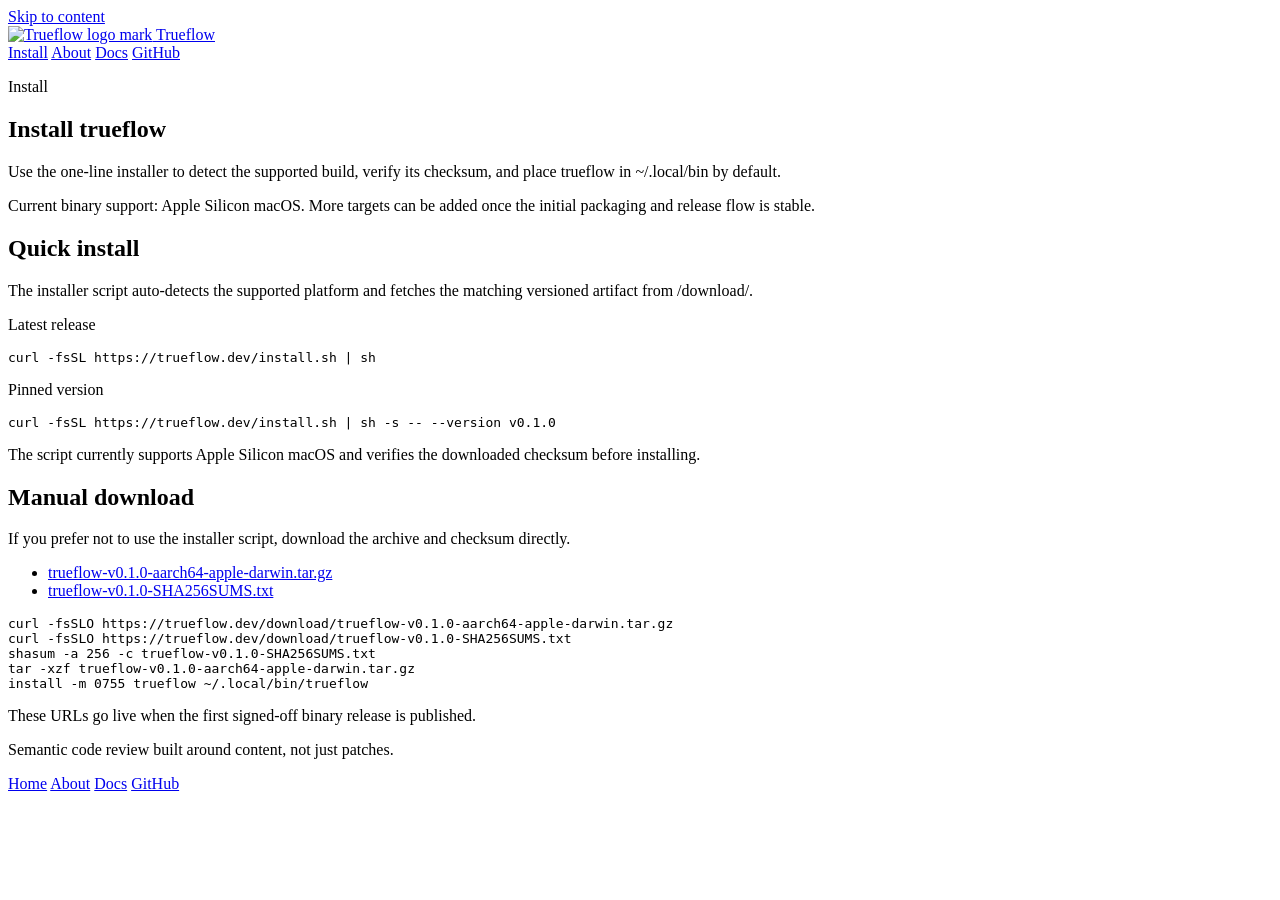
==== website/install/index.html @ d914e05b "Add OpenTofu website infra and deploy tooling" ====
<!doctype html>
<html lang="en">
  <head>
    <meta charset="utf-8">
    <meta name="viewport" content="width=device-width, initial-scale=1">
    <title>Install trueflow</title>
    <meta
      name="description"
      content="Install trueflow with a one-line shell command, or download the current Apple Silicon macOS binary and checksum directly from trueflow.dev."
    >
    <link rel="preconnect" href="https://fonts.googleapis.com">
    <link rel="preconnect" href="https://fonts.gstatic.com" crossorigin>
    <link
      href="https://fonts.googleapis.com/css2?family=JetBrains+Mono:wght@400;500;600&family=Source+Serif+4:wght@400;600&family=Space+Grotesk:wght@400;500;600;700&display=swap"
      rel="stylesheet"
    >
    <link rel="stylesheet" href="/site.css">
  </head>
  <body>
    <a class="skip-link" href="#main">Skip to content</a>

    <header class="site-header">
      <div class="shell header-inner">
        <a class="brand" href="/" aria-label="Trueflow home">
          <img src="/assets/trueflow.jpg" alt="Trueflow logo mark">
          <span>Trueflow</span>
        </a>

        <nav class="site-nav" aria-label="Primary">
          <a href="/install/">Install</a>
          <a href="/about/">About</a>
          <a href="https://github.com/trueflow-dev/trueflow/blob/main/README.md">Docs</a>
          <a href="https://github.com/trueflow-dev/trueflow">GitHub</a>
        </nav>
      </div>
    </header>

    <main id="main">
      <section class="page-intro shell narrow">
        <p class="eyebrow">Install</p>
        <h1>Install trueflow</h1>
        <p class="hero-body">
          Use the one-line installer to detect the supported build, verify its
          checksum, and place <span class="inline-code">trueflow</span> in
          <span class="inline-code">~/.local/bin</span> by default.
        </p>
        <p class="hero-body subtle">
          Current binary support: Apple Silicon macOS. More targets can be added
          once the initial packaging and release flow is stable.
        </p>
      </section>

      <section class="install-sections shell" aria-label="Install options">
        <article class="install-panel">
          <h2>Quick install</h2>
          <p>
            The installer script auto-detects the supported platform and fetches
            the matching versioned artifact from <span class="inline-code">/download/</span>.
          </p>
          <p class="command-label">Latest release</p>
          <pre class="command-line"><code>curl -fsSL https://trueflow.dev/install.sh | sh</code></pre>
          <p class="command-label">Pinned version</p>
          <pre class="command-line"><code>curl -fsSL https://trueflow.dev/install.sh | sh -s -- --version v0.1.0</code></pre>
          <p class="install-note">
            The script currently supports Apple Silicon macOS and verifies the
            downloaded checksum before installing.
          </p>
        </article>

        <article class="install-panel">
          <h2>Manual download</h2>
          <p>
            If you prefer not to use the installer script, download the archive
            and checksum directly.
          </p>
          <ul class="download-list">
            <li>
              <a href="/download/trueflow-v0.1.0-aarch64-apple-darwin.tar.gz">trueflow-v0.1.0-aarch64-apple-darwin.tar.gz</a>
            </li>
            <li>
              <a href="/download/trueflow-v0.1.0-SHA256SUMS.txt">trueflow-v0.1.0-SHA256SUMS.txt</a>
            </li>
          </ul>
          <pre class="command-line"><code>curl -fsSLO https://trueflow.dev/download/trueflow-v0.1.0-aarch64-apple-darwin.tar.gz
curl -fsSLO https://trueflow.dev/download/trueflow-v0.1.0-SHA256SUMS.txt
shasum -a 256 -c trueflow-v0.1.0-SHA256SUMS.txt
tar -xzf trueflow-v0.1.0-aarch64-apple-darwin.tar.gz
install -m 0755 trueflow ~/.local/bin/trueflow</code></pre>
          <p class="install-note">
            These URLs go live when the first signed-off binary release is published.
          </p>
        </article>
      </section>
    </main>

    <footer class="site-footer">
      <div class="shell footer-inner">
        <p>Semantic code review built around content, not just patches.</p>
        <div class="footer-links">
          <a href="/">Home</a>
          <a href="/about/">About</a>
          <a href="https://github.com/trueflow-dev/trueflow/blob/main/README.md">Docs</a>
          <a href="https://github.com/trueflow-dev/trueflow">GitHub</a>
        </div>
      </div>
    </footer>
  </body>
</html>
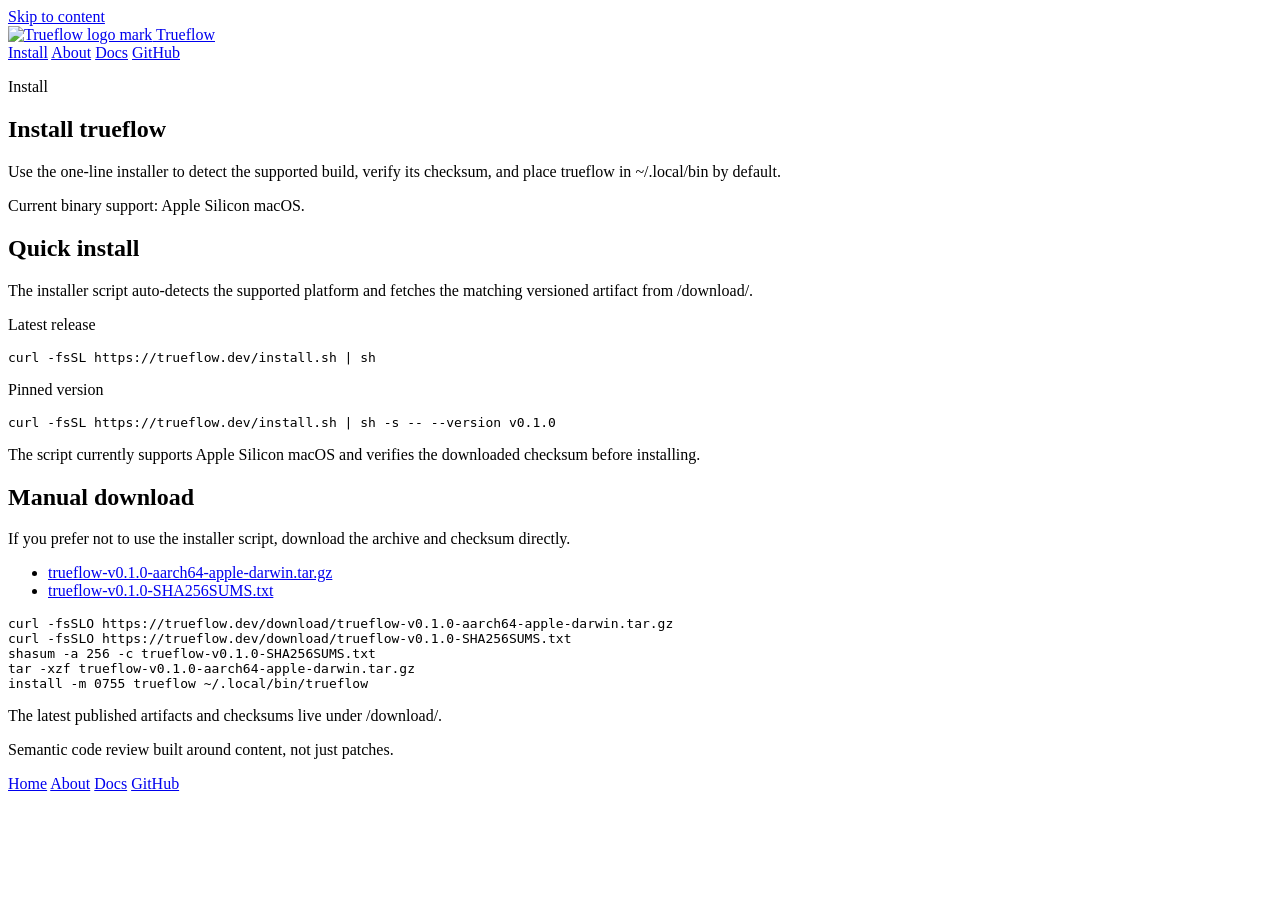
==== commit 54263cb0: "website: remove stale release copy" ====
--- a/website/install/index.html
+++ b/website/install/index.html
@@ -44,10 +44,7 @@
           checksum, and place <span class="inline-code">trueflow</span> in
           <span class="inline-code">~/.local/bin</span> by default.
         </p>
-        <p class="hero-body subtle">
-          Current binary support: Apple Silicon macOS. More targets can be added
-          once the initial packaging and release flow is stable.
-        </p>
+        <p class="hero-body subtle">Current binary support: Apple Silicon macOS.</p>
       </section>
 
       <section class="install-sections shell" aria-label="Install options">
@@ -87,7 +84,7 @@
 tar -xzf trueflow-v0.1.0-aarch64-apple-darwin.tar.gz
 install -m 0755 trueflow ~/.local/bin/trueflow</code></pre>
           <p class="install-note">
-            These URLs go live when the first signed-off binary release is published.
+            The latest published artifacts and checksums live under <span class="inline-code">/download/</span>.
           </p>
         </article>
       </section>
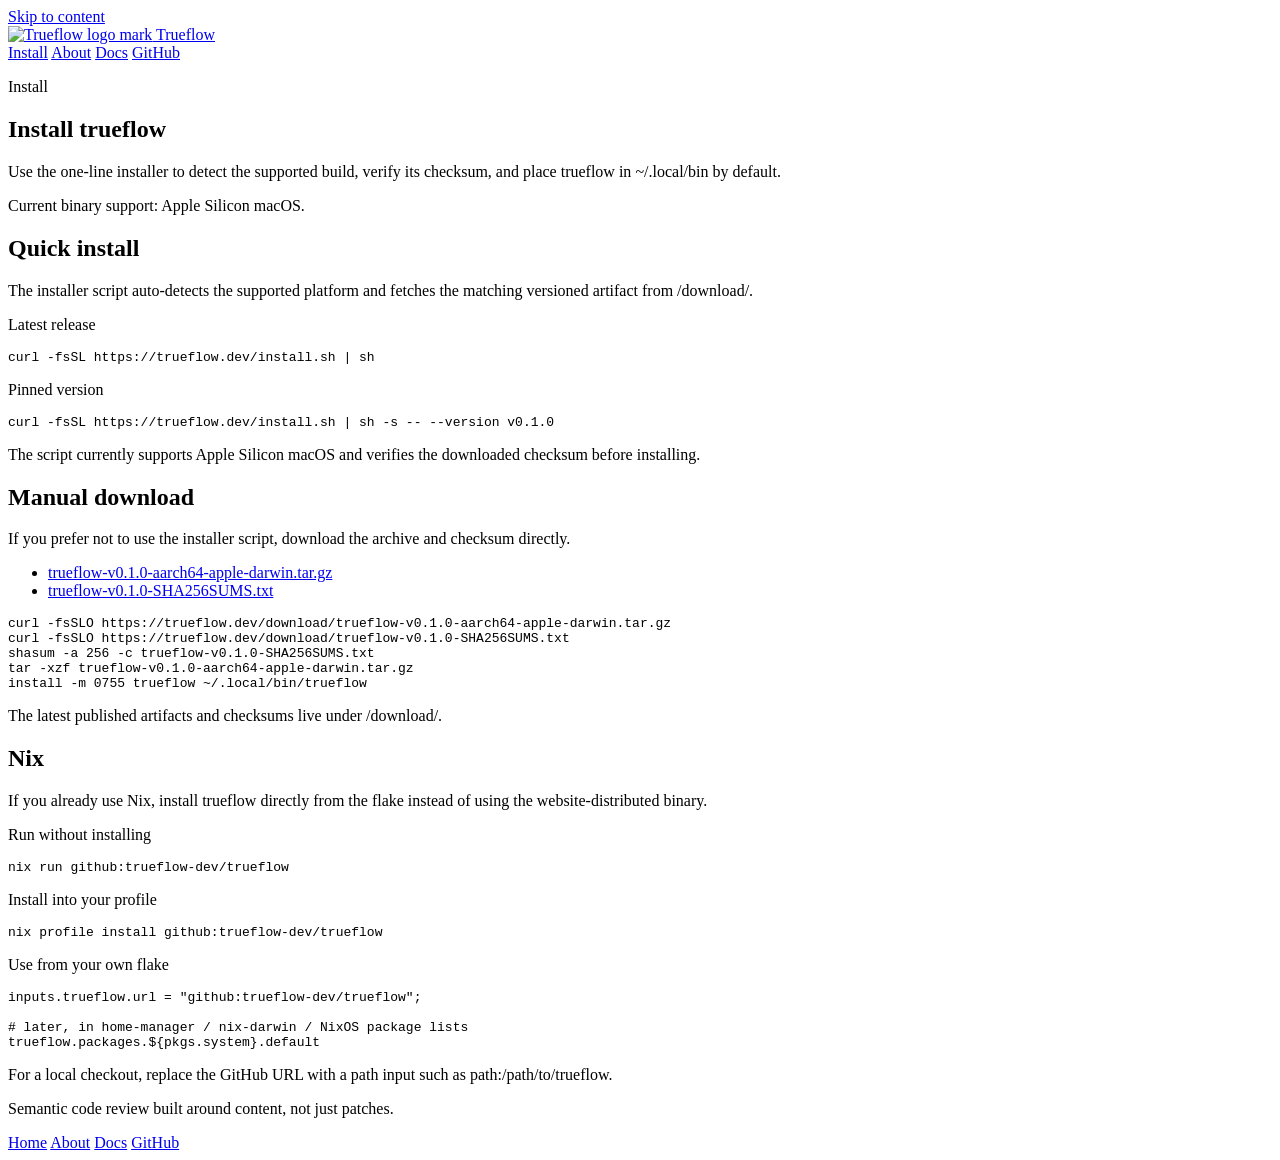
==== commit 88a02309: "Add Nix install docs to website install page" ====
--- a/website/install/index.html
+++ b/website/install/index.html
@@ -87,6 +87,27 @@
             The latest published artifacts and checksums live under <span class="inline-code">/download/</span>.
           </p>
         </article>
+
+        <article class="install-panel">
+          <h2>Nix</h2>
+          <p>
+            If you already use Nix, install trueflow directly from the flake
+            instead of using the website-distributed binary.
+          </p>
+          <p class="command-label">Run without installing</p>
+          <pre class="command-line"><code>nix run github:trueflow-dev/trueflow</code></pre>
+          <p class="command-label">Install into your profile</p>
+          <pre class="command-line"><code>nix profile install github:trueflow-dev/trueflow</code></pre>
+          <p class="command-label">Use from your own flake</p>
+          <pre class="command-line"><code>inputs.trueflow.url = "github:trueflow-dev/trueflow";
+
+# later, in home-manager / nix-darwin / NixOS package lists
+trueflow.packages.${pkgs.system}.default</code></pre>
+          <p class="install-note">
+            For a local checkout, replace the GitHub URL with a path input such
+            as <span class="inline-code">path:/path/to/trueflow</span>.
+          </p>
+        </article>
       </section>
     </main>
 
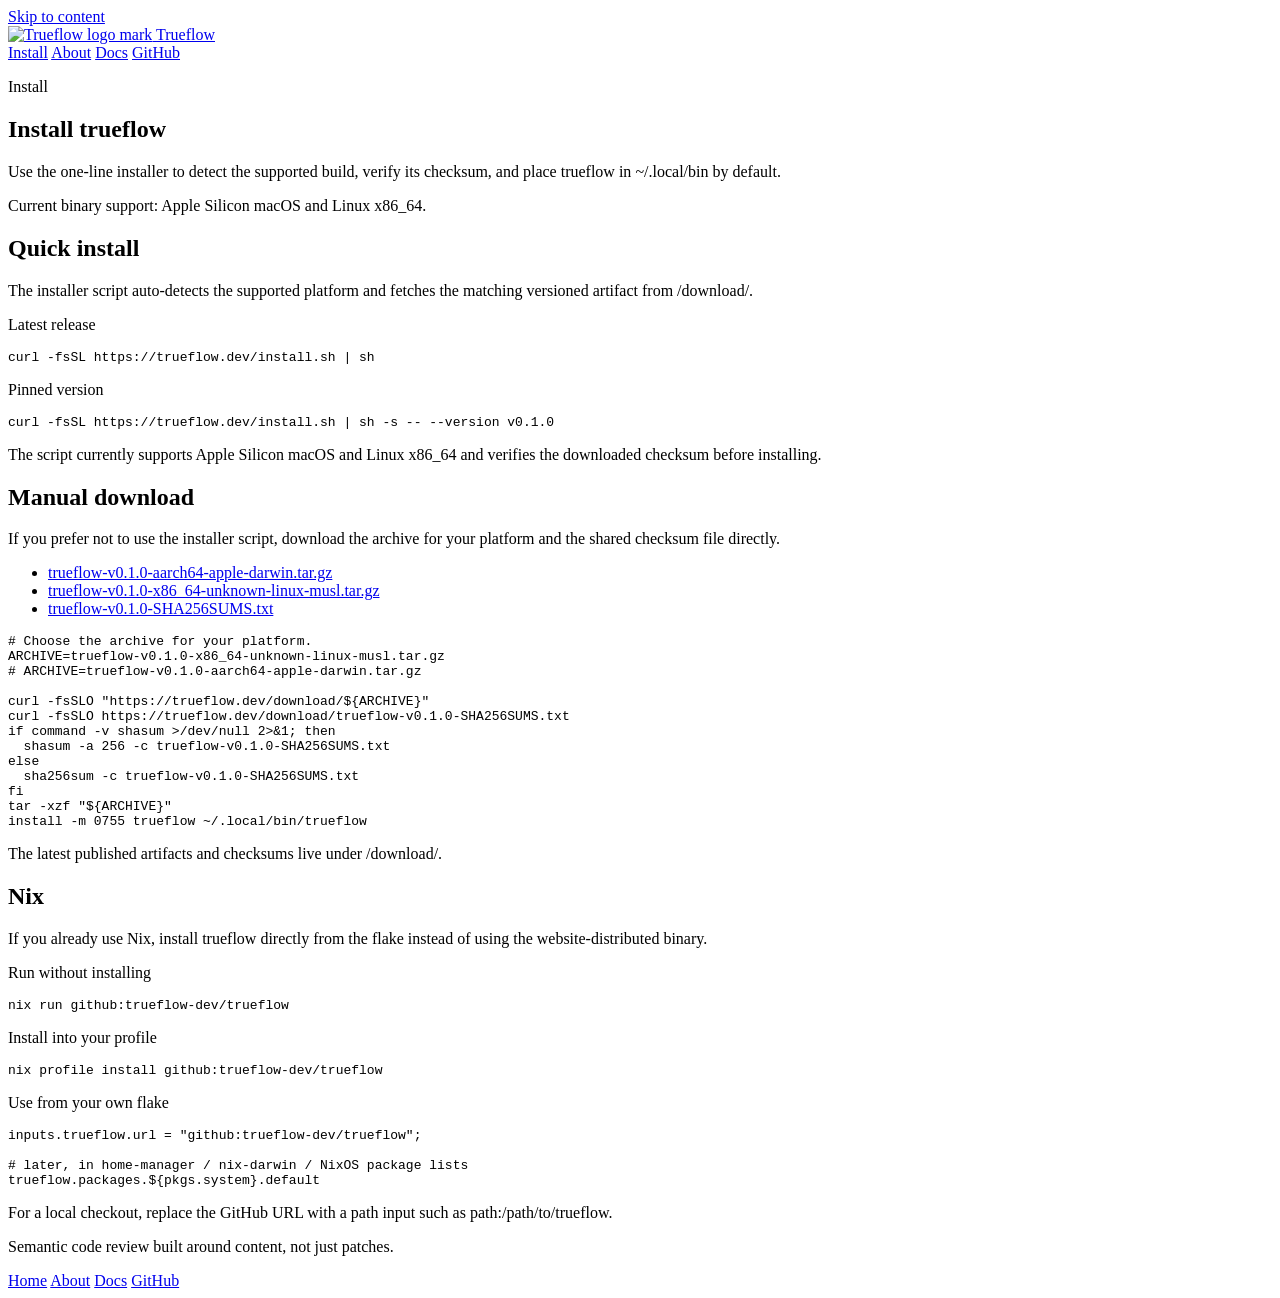
==== commit d16bbe6f: "website: add linux x86_64 install support" ====
--- a/website/install/index.html
+++ b/website/install/index.html
@@ -6,7 +6,7 @@
     <title>Install trueflow</title>
     <meta
       name="description"
-      content="Install trueflow with a one-line shell command, or download the current Apple Silicon macOS binary and checksum directly from trueflow.dev."
+      content="Install trueflow with a one-line shell command, or download the current Apple Silicon macOS or Linux x86_64 binary and checksum directly from trueflow.dev."
     >
     <link rel="preconnect" href="https://fonts.googleapis.com">
     <link rel="preconnect" href="https://fonts.gstatic.com" crossorigin>
@@ -44,7 +44,7 @@
           checksum, and place <span class="inline-code">trueflow</span> in
           <span class="inline-code">~/.local/bin</span> by default.
         </p>
-        <p class="hero-body subtle">Current binary support: Apple Silicon macOS.</p>
+        <p class="hero-body subtle">Current binary support: Apple Silicon macOS and Linux x86_64.</p>
       </section>
 
       <section class="install-sections shell" aria-label="Install options">
@@ -59,7 +59,7 @@
           <p class="command-label">Pinned version</p>
           <pre class="command-line"><code>curl -fsSL https://trueflow.dev/install.sh | sh -s -- --version v0.1.0</code></pre>
           <p class="install-note">
-            The script currently supports Apple Silicon macOS and verifies the
+            The script currently supports Apple Silicon macOS and Linux x86_64 and verifies the
             downloaded checksum before installing.
           </p>
         </article>
@@ -68,20 +68,31 @@
           <h2>Manual download</h2>
           <p>
             If you prefer not to use the installer script, download the archive
-            and checksum directly.
+            for your platform and the shared checksum file directly.
           </p>
           <ul class="download-list">
             <li>
               <a href="/download/trueflow-v0.1.0-aarch64-apple-darwin.tar.gz">trueflow-v0.1.0-aarch64-apple-darwin.tar.gz</a>
             </li>
             <li>
+              <a href="/download/trueflow-v0.1.0-x86_64-unknown-linux-musl.tar.gz">trueflow-v0.1.0-x86_64-unknown-linux-musl.tar.gz</a>
+            </li>
+            <li>
               <a href="/download/trueflow-v0.1.0-SHA256SUMS.txt">trueflow-v0.1.0-SHA256SUMS.txt</a>
             </li>
           </ul>
-          <pre class="command-line"><code>curl -fsSLO https://trueflow.dev/download/trueflow-v0.1.0-aarch64-apple-darwin.tar.gz
+          <pre class="command-line"><code># Choose the archive for your platform.
+ARCHIVE=trueflow-v0.1.0-x86_64-unknown-linux-musl.tar.gz
+# ARCHIVE=trueflow-v0.1.0-aarch64-apple-darwin.tar.gz
+
+curl -fsSLO "https://trueflow.dev/download/${ARCHIVE}"
 curl -fsSLO https://trueflow.dev/download/trueflow-v0.1.0-SHA256SUMS.txt
-shasum -a 256 -c trueflow-v0.1.0-SHA256SUMS.txt
-tar -xzf trueflow-v0.1.0-aarch64-apple-darwin.tar.gz
+if command -v shasum >/dev/null 2>&1; then
+  shasum -a 256 -c trueflow-v0.1.0-SHA256SUMS.txt
+else
+  sha256sum -c trueflow-v0.1.0-SHA256SUMS.txt
+fi
+tar -xzf "${ARCHIVE}"
 install -m 0755 trueflow ~/.local/bin/trueflow</code></pre>
           <p class="install-note">
             The latest published artifacts and checksums live under <span class="inline-code">/download/</span>.
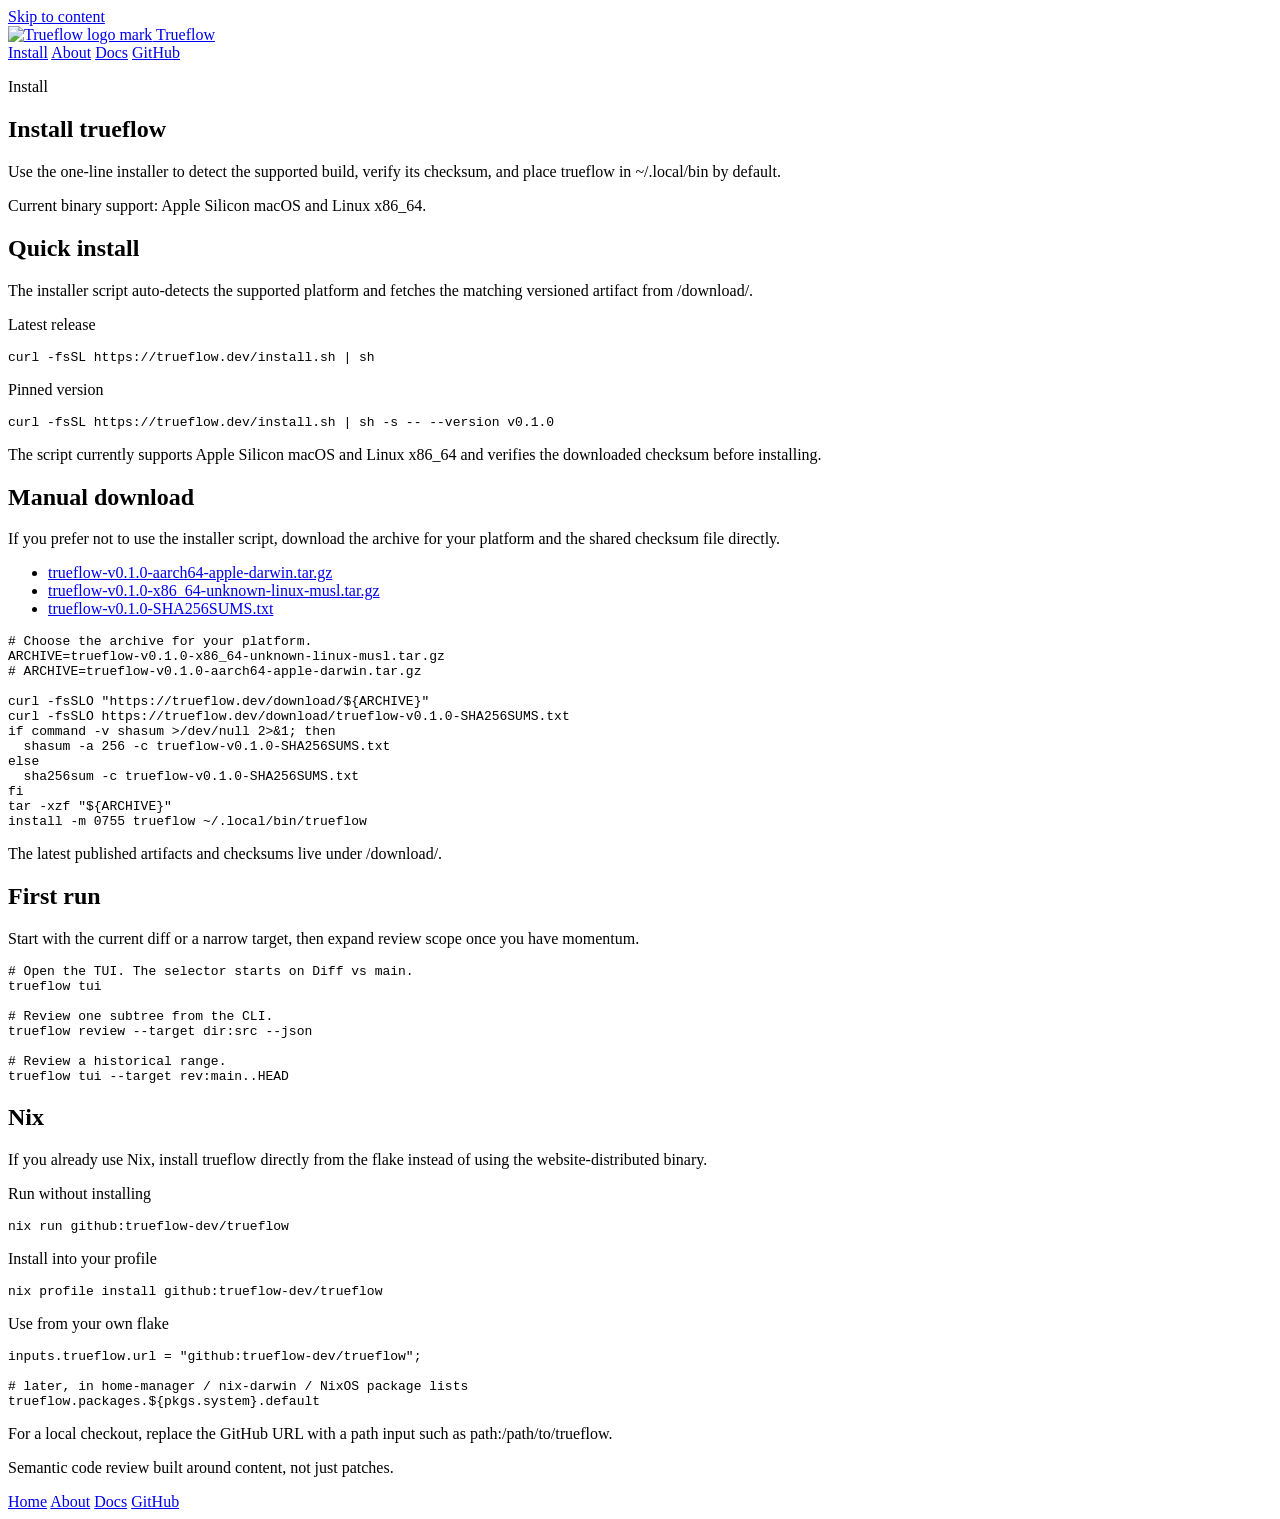
==== commit 344ff42d: "Update release deploy docs" ====
--- a/website/install/index.html
+++ b/website/install/index.html
@@ -100,6 +100,22 @@
         </article>
 
         <article class="install-panel">
+          <h2>First run</h2>
+          <p>
+            Start with the current diff or a narrow target, then expand review
+            scope once you have momentum.
+          </p>
+          <pre class="command-line"><code># Open the TUI. The selector starts on Diff vs main.
+trueflow tui
+
+# Review one subtree from the CLI.
+trueflow review --target dir:src --json
+
+# Review a historical range.
+trueflow tui --target rev:main..HEAD</code></pre>
+        </article>
+
+        <article class="install-panel">
           <h2>Nix</h2>
           <p>
             If you already use Nix, install trueflow directly from the flake
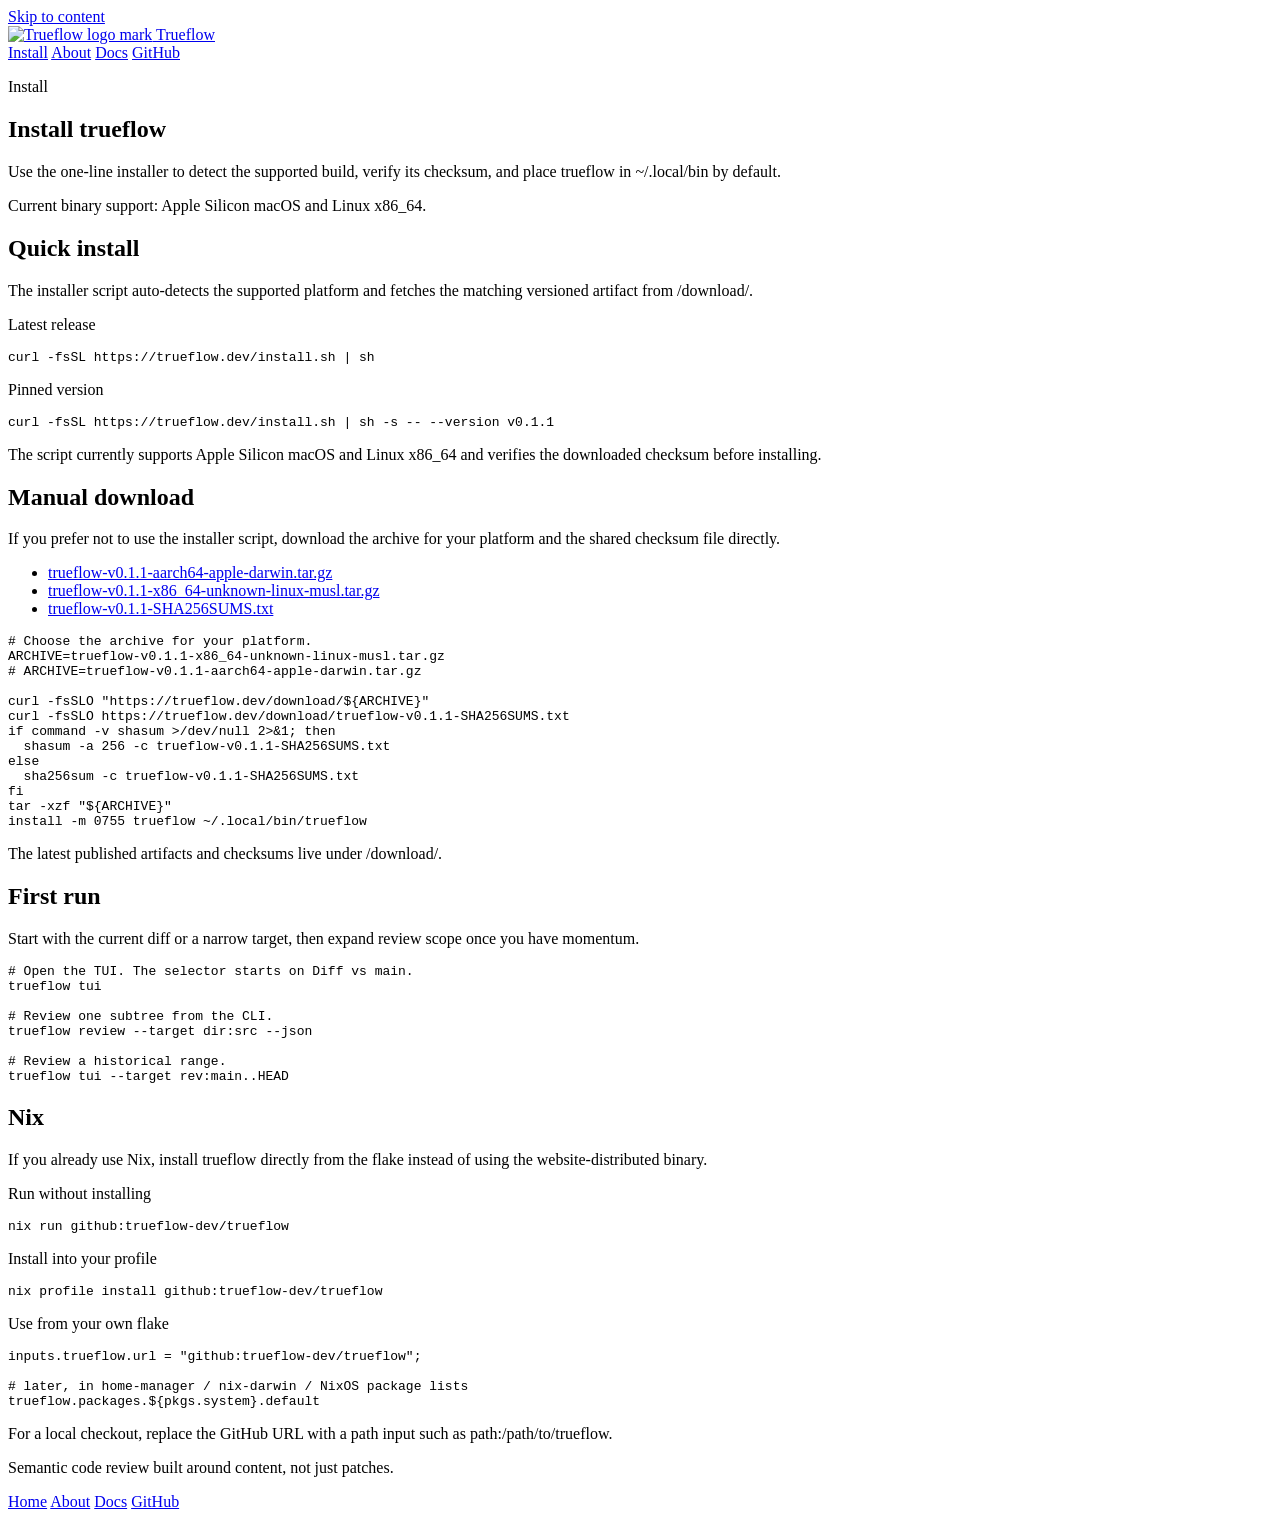
==== commit 4be2de59: "Prepare v0.1.1 website release flow" ====
--- a/website/install/index.html
+++ b/website/install/index.html
@@ -57,7 +57,7 @@
           <p class="command-label">Latest release</p>
           <pre class="command-line"><code>curl -fsSL https://trueflow.dev/install.sh | sh</code></pre>
           <p class="command-label">Pinned version</p>
-          <pre class="command-line"><code>curl -fsSL https://trueflow.dev/install.sh | sh -s -- --version v0.1.0</code></pre>
+          <pre class="command-line"><code>curl -fsSL https://trueflow.dev/install.sh | sh -s -- --version v0.1.1</code></pre>
           <p class="install-note">
             The script currently supports Apple Silicon macOS and Linux x86_64 and verifies the
             downloaded checksum before installing.
@@ -72,25 +72,25 @@
           </p>
           <ul class="download-list">
             <li>
-              <a href="/download/trueflow-v0.1.0-aarch64-apple-darwin.tar.gz">trueflow-v0.1.0-aarch64-apple-darwin.tar.gz</a>
+              <a href="/download/trueflow-v0.1.1-aarch64-apple-darwin.tar.gz">trueflow-v0.1.1-aarch64-apple-darwin.tar.gz</a>
             </li>
             <li>
-              <a href="/download/trueflow-v0.1.0-x86_64-unknown-linux-musl.tar.gz">trueflow-v0.1.0-x86_64-unknown-linux-musl.tar.gz</a>
+              <a href="/download/trueflow-v0.1.1-x86_64-unknown-linux-musl.tar.gz">trueflow-v0.1.1-x86_64-unknown-linux-musl.tar.gz</a>
             </li>
             <li>
-              <a href="/download/trueflow-v0.1.0-SHA256SUMS.txt">trueflow-v0.1.0-SHA256SUMS.txt</a>
+              <a href="/download/trueflow-v0.1.1-SHA256SUMS.txt">trueflow-v0.1.1-SHA256SUMS.txt</a>
             </li>
           </ul>
           <pre class="command-line"><code># Choose the archive for your platform.
-ARCHIVE=trueflow-v0.1.0-x86_64-unknown-linux-musl.tar.gz
-# ARCHIVE=trueflow-v0.1.0-aarch64-apple-darwin.tar.gz
+ARCHIVE=trueflow-v0.1.1-x86_64-unknown-linux-musl.tar.gz
+# ARCHIVE=trueflow-v0.1.1-aarch64-apple-darwin.tar.gz
 
 curl -fsSLO "https://trueflow.dev/download/${ARCHIVE}"
-curl -fsSLO https://trueflow.dev/download/trueflow-v0.1.0-SHA256SUMS.txt
+curl -fsSLO https://trueflow.dev/download/trueflow-v0.1.1-SHA256SUMS.txt
 if command -v shasum >/dev/null 2>&1; then
-  shasum -a 256 -c trueflow-v0.1.0-SHA256SUMS.txt
+  shasum -a 256 -c trueflow-v0.1.1-SHA256SUMS.txt
 else
-  sha256sum -c trueflow-v0.1.0-SHA256SUMS.txt
+  sha256sum -c trueflow-v0.1.1-SHA256SUMS.txt
 fi
 tar -xzf "${ARCHIVE}"
 install -m 0755 trueflow ~/.local/bin/trueflow</code></pre>
